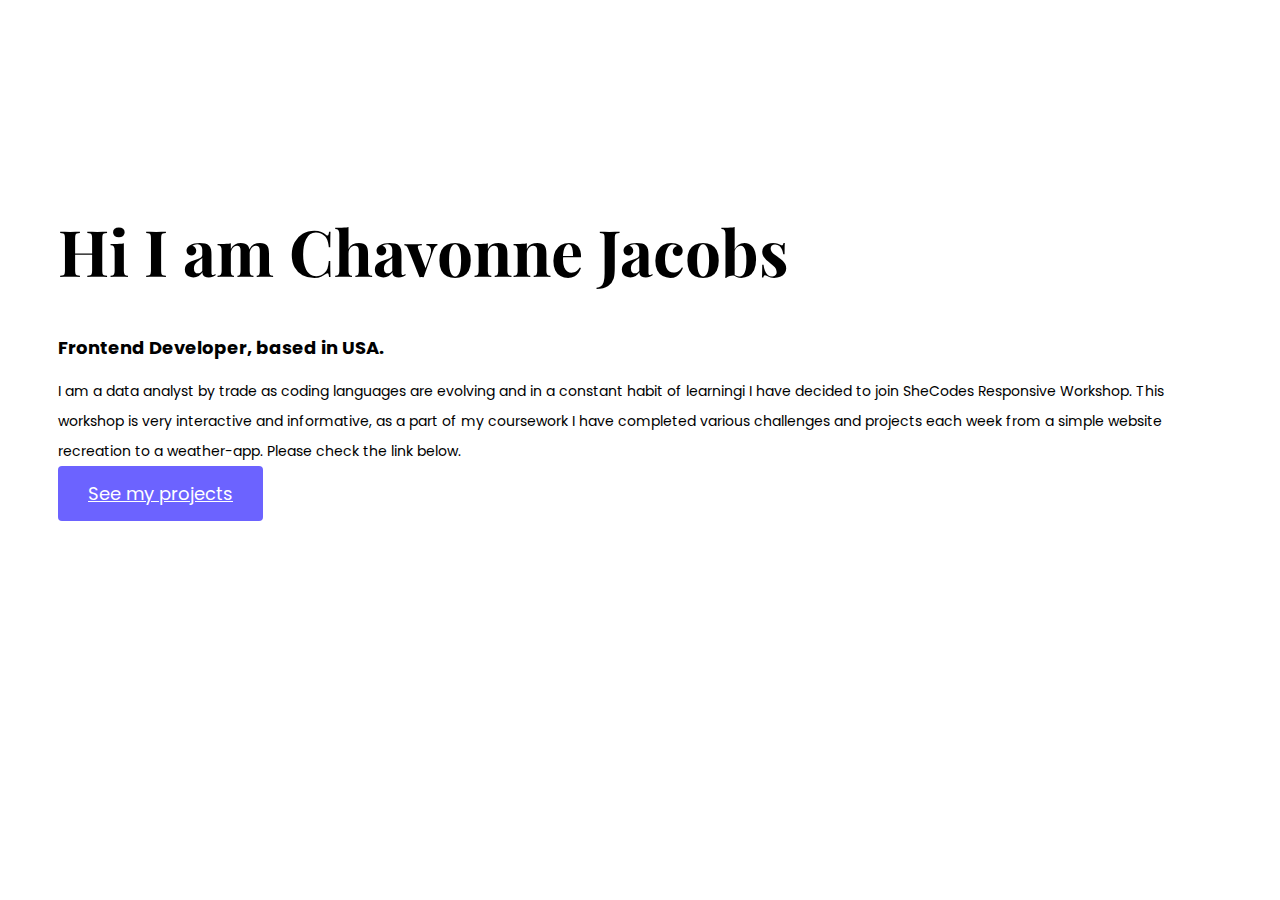
==== about.html @ 41f5fec1 "Added about me page" ====
<!DOCTYPE html>
<html lang="en">
  <head>
    <meta charset="UTF-8" />
    <meta http-equiv="X-UA-Compatible" content="IE=edge" />
    <meta name="viewport" content="width=device-width, initial-scale=1.0" />
    <link
      href="https://cdn.jsdelivr.net/npm/bootstrap@5.2.0-beta1/dist/css/bootstrap.min.css"
      rel="stylesheet"
      integrity="sha384-0evHe/X+R7YkIZDRvuzKMRqM+OrBnVFBL6DOitfPri4tjfHxaWutUpFmBp4vmVor"
      crossorigin="anonymous"
    />
    <link rel="preconnect" href="https://fonts.googleapis.com" />
    <link rel="preconnect" href="https://fonts.gstatic.com" crossorigin />
    <link
      href="https://fonts.googleapis.com/css2?family=Playfair+Display:wght@700&family=Poppins&display=swap"
      rel="stylesheet"
    />
    <script
      src="https://kit.fontawesome.com/ebe697d71b.js"
      crossorigin="anonymous"
    ></script>
    <script
      src="https://cdn.jsdelivr.net/npm/bootstrap@5.2.0-beta1/dist/js/bootstrap.bundle.min.js"
      integrity="sha384-pprn3073KE6tl6bjs2QrFaJGz5/SUsLqktiwsUTF55Jfv3qYSDhgCecCxMW52nD2"
      crossorigin="anonymous"
    ></script>
    <link rel="stylesheet" href="application/portfolio.css" class="ref" />
    <title>Project Portfolio</title>
  </head>
  <body>
    <div class="about-section container">
      <div class="row">
        <div class="col-lg-6">
          <div class="about-section-content">
            <h1 class="mb-4">Hi I am Chavonne Jacobs</h1>
            <h2 class="mb-4">Frontend Developer, based in USA.</h2>
            <p class="mb-5">
              I am a data analyst by trade as coding languages are evolving and
              in a constant habit of learningi I have decided to join SheCodes
              Responsive Workshop. This workshop is very interactive and
              informative, as a part of my coursework I have completed various
              challenges and projects each week from a simple website recreation
              to a weather-app. Please check the link below.
            </p>
            <a href="" class="btn btn-branding">See my projects</a>
          </div>
        </div>
        <div class="col-lg-6">
          <img src="images/chavonne.png" alt="" class="img-fluid" />
        </div>
      </div>
    </div>
  </body>
</html>
---- application/portfolio.css ----
:root {
  --branding-color: #6c63ff;
  --secondary-color: #f9f7fe;
  --heading-font-family: "Playfair Display", serif;
  --default-font-family: "Poppins", sans-serif;
}

body {
  font-family: var(--default-font-family);
}

h1,
h2,
h3,
h4,
h5,
h6 {
  color: black;
  font-family: var(--heading-font-family);
  font-weight: bold;
}

h1 {
  font-size: 96px;
  line-height: 1.5;
}

h2 {
  font-size: 64px;
}

p {
  font-weight: normal;
  font-size: 14px;
  line-height: 30px;
}

.hero {
  background: var(--secondary-color);
  text-align: center;
  padding: 160px 20px;
}

.hero p {
  font-size: 16px;
  font-weight: bold;
  margin: 0;
  color: #272142;
}

.hero h2 {
  font-family: var(--heading-font-family);
  font-weight: normal;
  line-height: 1.5;
  font-size: 24px;
}

.about-section {
  padding: 160px 20px;
}

.about-section h1 {
  font-size: 64px;
  line-height: 80px;
}

.about-section h2 {
  font-size: 18px;
  font-family: var(--default-font-family);
}

.about-section-content {
  margin: 30px;
}

.btn-branding {
  background: var(--branding-color);
  border-radius: 4px;
  color: white;
  font-size: 18px;
  line-height: 27px;
  padding: 15px 30px;
}

.btn-branding-outline {
  color: var(--branding-color);
  border: 1px solid var(--branding-color);
  border-radius: 4px;
  font-size: 18px;
  line-height: 27px;
  padding: 15px 30px;
}

.project-desciption {
  padding: 120px 60px;
}

@media (max-width: 900px) {
  h1 {
    font-size: 44px;
    line-height: 2;
  }

  h2 {
    font-size: 44px;
  }

  .hero {
    padding: 80px 20px;
  }

  .project-desciption {
    padding: 0;
    text-align: center;
  }
}
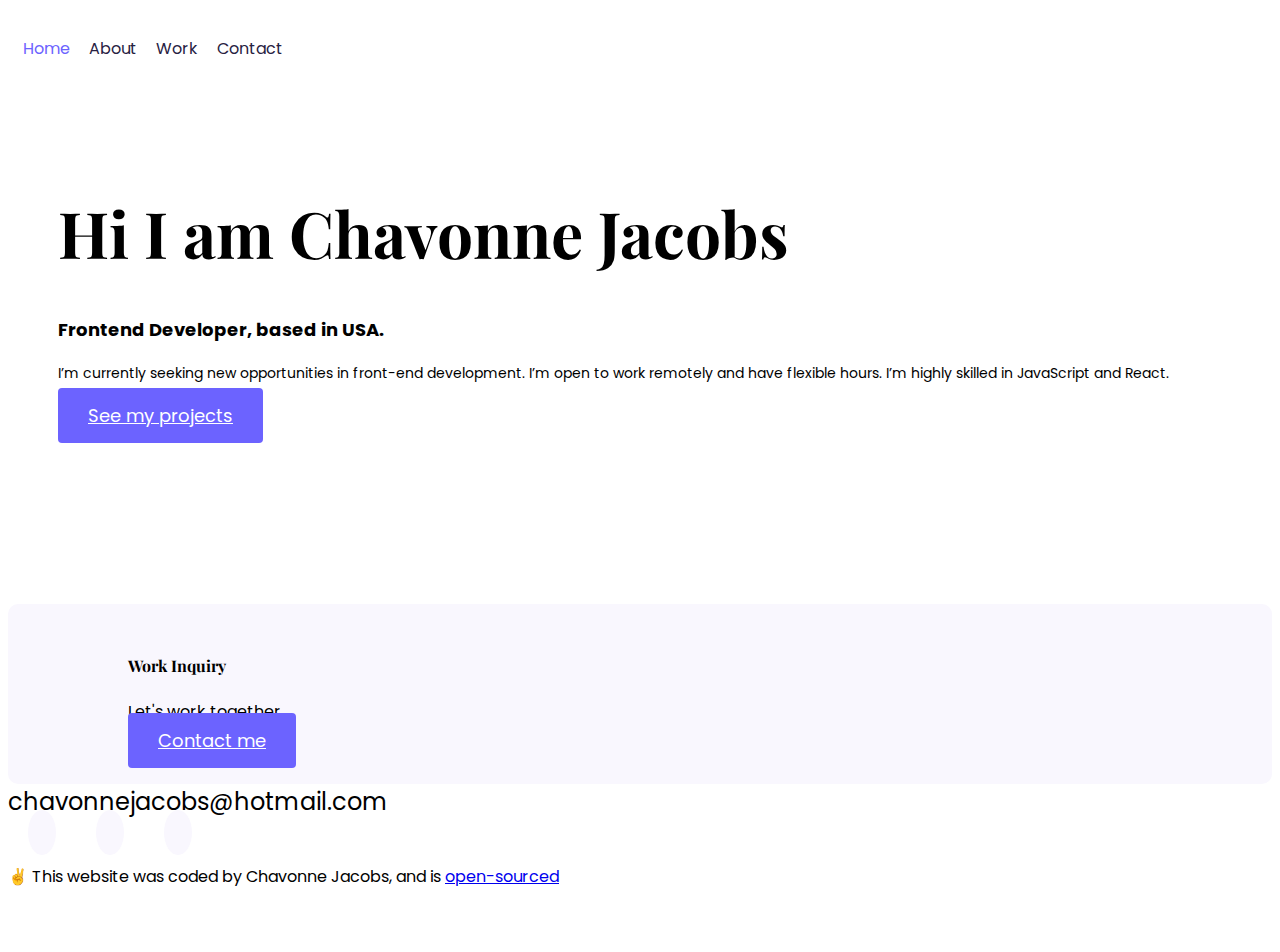
==== commit 1e84d5c6: "SEO Friendly" ====
--- a/about.html
+++ b/about.html
@@ -29,19 +29,60 @@
     <title>Project Portfolio</title>
   </head>
   <body>
-    <div class="about-section container">
+    <div class="container">
+      <nav class="d-flex justify-content-between">
+        <a href="/" title="Homepage">
+          <script type="text/javascript" style="display: none"></script>
+          <script
+            type="text/javascript"
+            src="https://ajax.cloudflare.com/cdn-cgi/scripts/04b3eb47/cloudflare-static/mirage2.min.js"
+          ></script>
+          <img
+            data-cfsrc="images/logo.png"
+            class="logo d-none d-md-block"
+            alt=""
+            style="display: none; visibility: hidden"
+          /><noscript
+            ><img src="images/logo.png" class="logo d-none d-md-block" alt=""
+          /></noscript>
+          <img
+            data-cfsrc="images/logo-small.jpg"
+            class="logo d-block d-md-none"
+            alt=""
+            style="display: none; visibility: hidden"
+          /><noscript
+            ><img
+              src="images/logo-small.jpg"
+              class="logo d-block d-md-none"
+              alt=""
+          /></noscript>
+        </a>
+        <ul>
+          <li class="active">
+            <a href="/" title="Homepage"> Home</a>
+          </li>
+          <li>
+            <a href="/about.html" title="About Chavonne"> About</a>
+          </li>
+          <li>
+            <a href="/work.html" title="Chavonne's Work"> Work</a>
+          </li>
+          <li>
+            <a href="/contact.html" title="Contact Chavonne"> Contact</a>
+          </li>
+        </ul>
+      </nav>
+    </div>
+    <div class="content-container container">
       <div class="row">
         <div class="col-lg-6">
-          <div class="about-section-content">
+          <div class="content">
             <h1 class="mb-4">Hi I am Chavonne Jacobs</h1>
             <h2 class="mb-4">Frontend Developer, based in USA.</h2>
             <p class="mb-5">
-              I am a data analyst by trade as coding languages are evolving and
-              in a constant habit of learningi I have decided to join SheCodes
-              Responsive Workshop. This workshop is very interactive and
-              informative, as a part of my coursework I have completed various
-              challenges and projects each week from a simple website recreation
-              to a weather-app. Please check the link below.
+              I’m currently seeking new opportunities in front-end development.
+              I’m open to work remotely and have flexible hours. I’m highly
+              skilled in JavaScript and React.
             </p>
             <a href="" class="btn btn-branding">See my projects</a>
           </div>
@@ -51,5 +92,50 @@
         </div>
       </div>
     </div>
+    <footer>
+      <div class="contact-box justify-content-between mb-5 d-none d-md-flex">
+        <div>
+          <h4>Work Inquiry</h4>
+          <p class="text-muted">Let's work together</p>
+        </div>
+        <div>
+          <a href="/contact.html" class="btn btn-branding mt-3"> Contact me </a>
+        </div>
+      </div>
+      <div class="d-flex justify-content-center mb-5">
+        <a href="mailto:chavonnejacobs@hotmail.com" class="email-link">
+          chavonnejacobs@hotmail.com
+        </a>
+      </div>
+      <div class="social-links d-flex justify-content-center">
+        <a
+          href="https://github.com/Chavonnej"
+          target="_blank"
+          title="GitHub Profile"
+        >
+          <i class="fab fa-github" aria-hidden="true"></i>
+        </a>
+        <a
+          href="https://www.instragram.com/itsmechav"
+          target="_blank"
+          title="instagram"
+        >
+          <i class="fab fa-instagram" aria-hidden="true"></i>
+        </a>
+        <a
+          href="https://www.twitter.com/chavonne"
+          target="_blank"
+          title="Twitter Profile"
+        >
+          <i class="fab fa-twitter" aria-hidden="true"></i>
+        </a>
+      </div>
+      <p class="text-center mt-5">
+        ✌️ This website was coded by Chavonne Jacobs, and is
+        <a href="https://github.com/Chavonnej" target="_blank">
+          open-sourced
+        </a>
+      </p>
+    </footer>
   </body>
 </html>
--- a/application/portfolio.css
+++ b/application/portfolio.css
@@ -29,20 +29,24 @@
   font-size: 64px;
 }
 
+h3 {
+  font-size: 48px;
+}
+
 p {
   font-weight: normal;
-  font-size: 14px;
+  font-size: 16px;
   line-height: 30px;
 }
 
 .hero {
   background: var(--secondary-color);
   text-align: center;
-  padding: 160px 20px;
+  padding: 80px 20px;
 }
 
 .hero p {
-  font-size: 16px;
+  font-size: 36px;
   font-weight: bold;
   margin: 0;
   color: #272142;
@@ -55,21 +59,31 @@
   font-size: 24px;
 }
 
-.about-section {
-  padding: 160px 20px;
-}
-
-.about-section h1 {
+.content-container {
+  padding: 60px 20px;
+}
+
+.content h1 {
   font-size: 64px;
   line-height: 80px;
 }
 
-.about-section h2 {
+.content h2 {
   font-size: 18px;
   font-family: var(--default-font-family);
 }
 
-.about-section-content {
+.content h3 {
+  font-size: 24px;
+  line-height: 1.5;
+  font-family: var(--default-font-family);
+}
+
+.content p {
+  font-size: 14px;
+}
+
+.content {
   margin: 30px;
 }
 
@@ -91,25 +105,100 @@
   padding: 15px 30px;
 }
 
-.project-desciption {
+.project-description {
   padding: 120px 60px;
+}
+
+.logo {
+  max-height: 40px;
+}
+
+nav {
+  padding: 20px 0;
+}
+
+nav ul {
+  padding: 0;
+  margin: 0;
+}
+
+nav li {
+  display: inline;
+  list-style: none;
+  line-height: 42px;
+  margin-left: 15px;
+}
+
+nav a {
+  text-decoration: none;
+  color: #272142;
+  transition: all 100ms ease-in-out;
+}
+
+nav a:hover,
+nav li.active a {
+  color: var(--branding-color);
+}
+
+footer {
+  margin: 60px 0;
+}
+
+footer .contact-box {
+  background: var(--secondary-color);
+  padding: 30px 120px;
+  border-radius: 10px;
+}
+
+footer .contact-box p {
+  margin: 0;
+}
+
+footer .email-link {
+  text-decoration: none;
+  color: black;
+  font-size: 24px;
+}
+
+footer .email-link:hover {
+  color: var(--branding-color);
+}
+
+footer .social-links a {
+  margin: 0 20px;
+  color: var(--branding-color);
+  background: var(--secondary-color);
+  padding: 10px 14px;
+  border-radius: 50%;
+  font-size: 18px;
+  transition: all 100ms ease-in-out;
+}
+
+footer .social-links a:hover {
+  color: white;
+  background: var(--branding-color);
 }
 
 @media (max-width: 900px) {
   h1 {
     font-size: 44px;
-    line-height: 2;
+    line-height: 1.5;
   }
 
   h2 {
     font-size: 44px;
   }
 
-  .hero {
-    padding: 80px 20px;
-  }
-
-  .project-desciption {
+  h3 {
+    font-size: 26px;
+  }
+
+  .content {
+    text-align: center;
+    padding: 0;
+  }
+
+  .project-description {
     padding: 0;
     text-align: center;
   }
